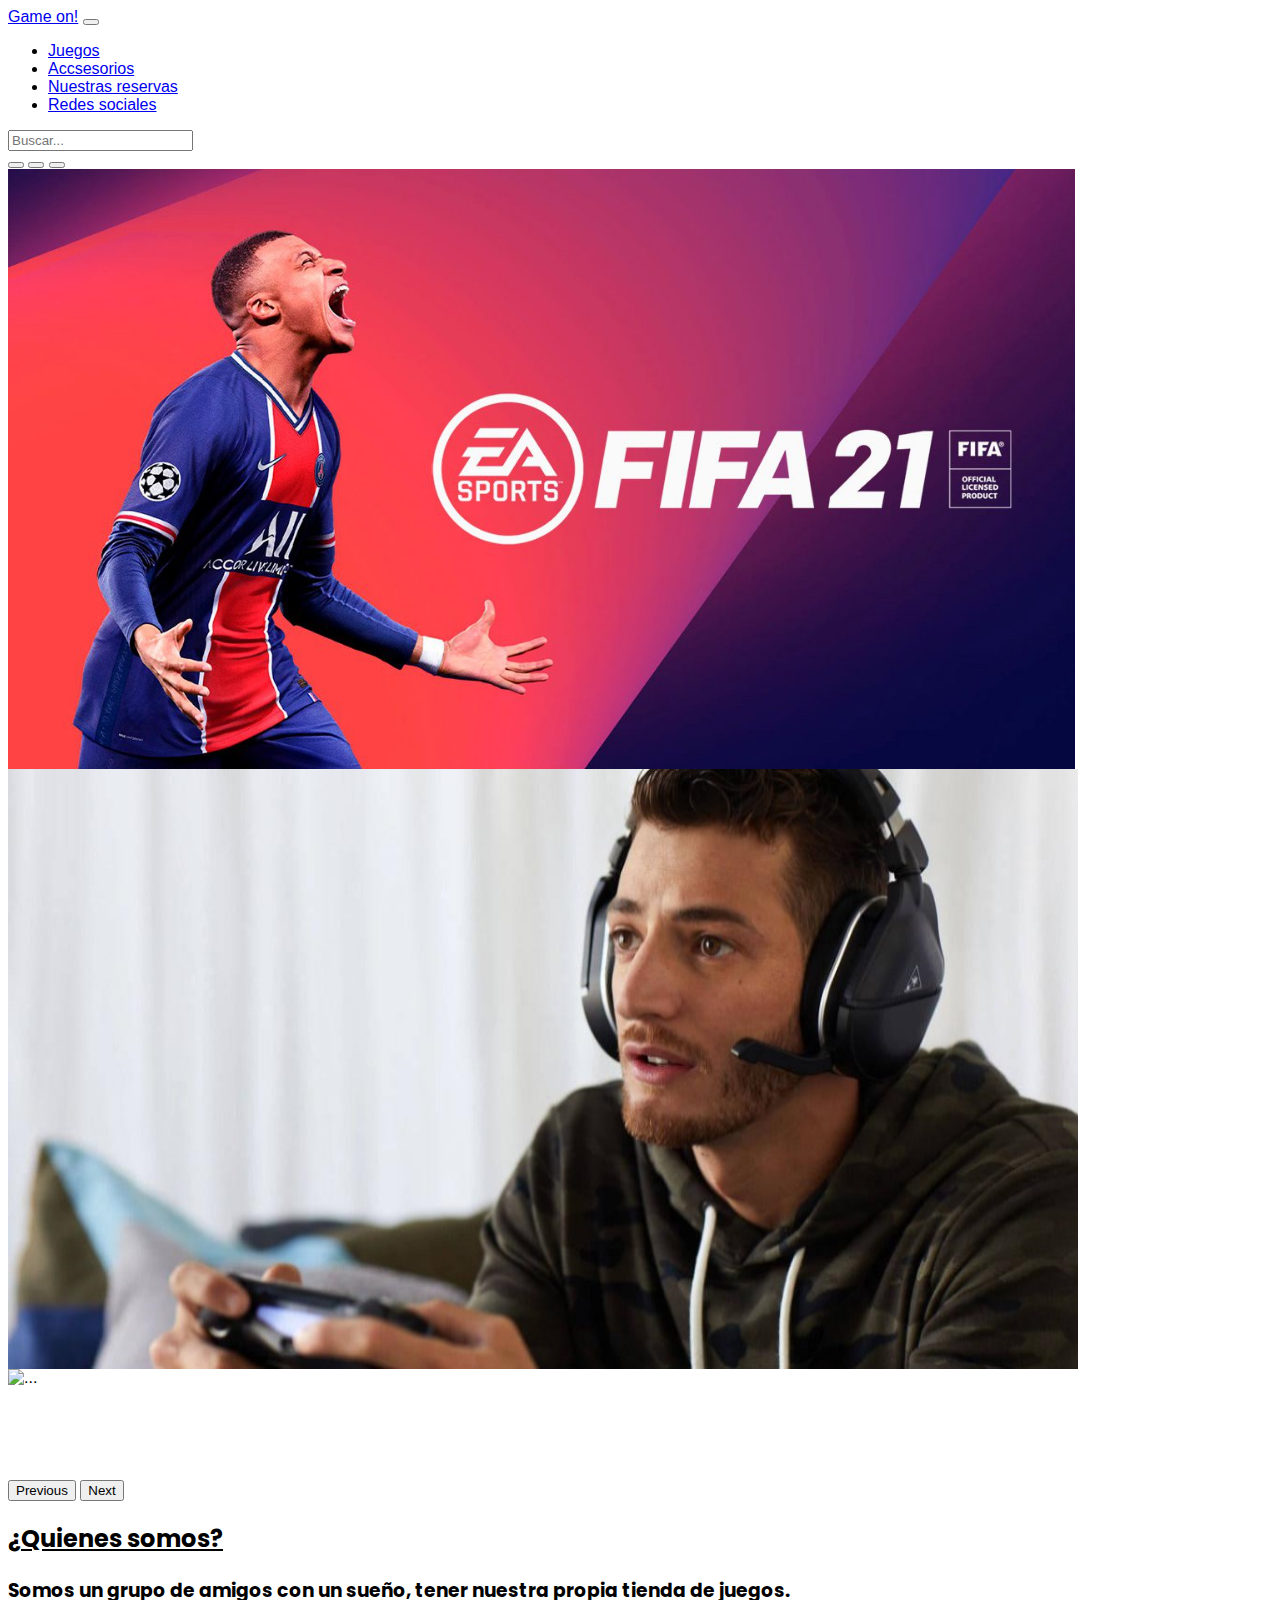
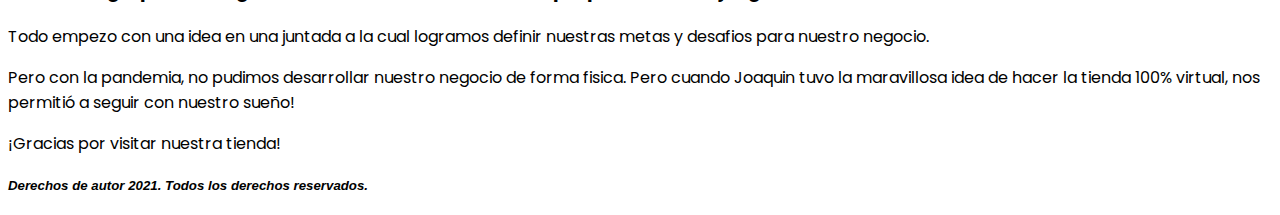
==== proyectofinal2/index.html @ 7edf454b "Add files via upload" ====
<!DOCTYPE html>
<html lang="en">

<head>
  <meta charset="UTF-8">
  <meta http-equiv="X-UA-Compatible" content="IE=edge">
  <meta name="viewport" content="width=device-width, initial-scale=1.0">
  <meta name="description"
    content="Bienvenido a GAME ON! Somos una tienda de videojuegos que ofrece diversion a todas las plataformas! Tambien ofrecemos accsesorios gamer para que tengas la ventaja en tus juegos favoritos!">
  <meta name="keywords"
    content="game on, GAME ON!, game on tienda videojuegos, juegos, juegos play, control play, juegos xbox, teclado gamer, aubriculares gamer, aubriculares turtle beach, videojuegos, ">

  <link href="https://cdn.jsdelivr.net/npm/bootstrap@5.1.0/dist/css/bootstrap.min.css" rel="stylesheet"
    integrity="sha384-KyZXEAg3QhqLMpG8r+8fhAXLRk2vvoC2f3B09zVXn8CA5QIVfZOJ3BCsw2P0p/We" crossorigin="anonymous">
  <script src="https://cdn.jsdelivr.net/npm/@popperjs/core@2.9.3/dist/umd/popper.min.js"
    integrity="sha384-eMNCOe7tC1doHpGoWe/6oMVemdAVTMs2xqW4mwXrXsW0L84Iytr2wi5v2QjrP/xp"
    crossorigin="anonymous"></script>
  <script src="https://cdn.jsdelivr.net/npm/bootstrap@5.1.0/dist/js/bootstrap.min.js"
    integrity="sha384-cn7l7gDp0eyniUwwAZgrzD06kc/tftFf19TOAs2zVinnD/C7E91j9yyk5//jjpt/"
    crossorigin="anonymous"></script>

  <link rel="stylesheet" href="StyleGO.css">
  <link rel="preconnect" href="https://fonts.googleapis.com">
  <link rel="preconnect" href="https://fonts.gstatic.com" crossorigin>
  <link href="https://fonts.googleapis.com/css2?family=Tourney&display=swap" rel="stylesheet">


  <link rel="preconnect" href="https://fonts.googleapis.com">
  <link rel="preconnect" href="https://fonts.gstatic.com" crossorigin>
  <link href="https://fonts.googleapis.com/css2?family=Londrina+Solid:wght@100&display=swap" rel="stylesheet">
  <link href="https://fonts.googleapis.com/css2?family=Poppins:ital,wght@1,300&display=swap" rel="stylesheet">
  <title>Game ON!</title>


</head>


</button>

<body>
<!-- Header -->


  <header>
    <nav class="navbar navbar-expand-lg navbar-dark bg-dark">
      <a class="navbar-brand" href="index.html">Game on!</a>
      <button class="navbar-toggler collapsed" type="button" data-toggle="collapse" data-target="#navbarColor01"
        aria-controls="navbarColor01" aria-expanded="false" aria-label="Toggle navigation">
        <span class="navbar-toggler-icon"></span>
      </button>
      <div class="collapse navbar-collapse" id="navbarColor01">
        <ul class="navbar-nav mr-auto">
          <li class="nav-item active">
            <a class="nav-link" href="Juegos.html">Juegos</a>
          </li>

          <li class="nav-item active">
            <a class="nav-link" href="Accsesorios.html">Accsesorios</a>
          </li>


          <li class="nav-item active">
            <a class="nav-link" href="Reservas.html">Nuestras reservas</a>
          </li>

          <li class="nav-item active">
            <a class="nav-link" href="errorScreen.html">Redes sociales</a>
          </li>
          </ul>
      </div>

      <form class="form-inline">
        <input class="form-control mr-sm-2" type="search" placeholder="Buscar..." aria-label="Search">
      </form>

    </nav>
  </header>





  <!-- Aqui empieza la seccion de novedades -->


  <div class="carousel">

    <div id="re_index-carousel">

      <div id="carouselIndex" class="carousel slide" data-bs-ride="carousel">

        <div class="carousel-indicators">

          <button type="button" data-bs-target="#carouselIndex" data-bs-slide-to="0" class="active" aria-current="true"aria-label="Slide 1"></button>
          <button type="button" data-bs-target="#carouselIndex" data-bs-slide-to="1" aria-label="Slide 2"></button>
          <button type="button" data-bs-target="#carouselIndex" data-bs-slide-to="2" aria-label="Slide 3"></button>

        </div>


        <div class="carousel-inner">
          <div class="carousel-item active">
            <img src="img/fifaportada.jpg" class="d-block w-100" alt="..." id="carouselImg">
            <div class="carousel-caption ">
              <h5>FIFA 21</h5>
              <p>Ya disponible!</p>
            </div>
          </div>


          <div class="carousel-item">
            <img src="img/Turtlebeach2.jpg" class="d-block w-100" alt="..." id="carouselImg">
            <div class="carousel-caption">
              <h5>Aubriculares Turtle Beach</h5>
              <p>Disfruta de un sonido envolvente!</p>
            </div>


          </div>
          <div class="carousel-item">
            <img src="img/battlefield 2.jpg" class="d-block w-100" alt="..." id="carouselImg">
            <div class="carousel-caption">
              <h5>Reservas</h5>
              <p>Echale un vistazo a nuestras reservas!</p>
            </div>


          </div>
        </div>


        <button class="carousel-control-prev" type="button" data-bs-target="#carouselIndex" data-bs-slide="prev">
          <span class="carousel-control-prev-icon" aria-hidden="true"></span>
          <span class="visually-hidden">Previous</span>
        </button>
        <button class="carousel-control-next" type="button" data-bs-target="#carouselIndex" data-bs-slide="next">
          <span class="carousel-control-next-icon" aria-hidden="true"></span>
          <span class="visually-hidden">Next</span>
        </button>


      </div>
    </div>
  </div>
  

  <!-- Aqui empieza la seccion de "Quienes somos" -->
  <section>

    <div class="quienesSomos">
      <h2 class="underline">¿Quienes somos?</h2>
      <h3>Somos un grupo de amigos con un sueño, tener nuestra propia tienda de juegos.</h3>
      <p>Todo empezo con una idea en una juntada a la cual logramos definir nuestras metas y desafios para nuestro
        negocio.</p>
      <p>Pero con la pandemia, no pudimos desarrollar nuestro negocio de forma fisica. Pero cuando Joaquin tuvo la
        maravillosa idea de hacer la tienda 100% virtual, nos permitió a seguir con nuestro sueño!</p>
      <p>¡Gracias por visitar nuestra tienda!</p>
    </div>

  </section>

  <!-- Footer -->

  <footer class="footer">
    <h5> Derechos de autor 2021. Todos los derechos reservados. </h5>
  </footer>

  </div>
  

  <script src="https://code.jquery.com/jquery-3.3.1.slim.min.js"
    integrity="sha384-q8i/X+965DzO0rT7abK41JStQIAqVgRVzpbzo5smXKp4YfRvH+8abtTE1Pi6jizo"
    crossorigin="anonymous"></script>
  <script src="https://cdnjs.cloudflare.com/ajax/libs/popper.js/1.14.6/umd/popper.min.js"
    integrity="sha384-wHAiFfRlMFy6i5SRaxvfOCifBUQy1xHdJ/yoi7FRNXMRBu5WHdZYu1hA6ZOblgut"
    crossorigin="anonymous"></script>
  <script src="https://stackpath.bootstrapcdn.com/bootstrap/4.2.1/js/bootstrap.min.js"
    integrity="sha384-B0UglyR+jN6CkvvICOB2joaf5I4l3gm9GU6Hc1og6Ls7i6U/mkkaduKaBhlAXv9k"
    crossorigin="anonymous"></script>
</body>


</html>
---- proyectofinal2/StyleGO.css ----
body {
  background-color: white;
  font-family: Arial, Helvetica, sans-serif; }

.title {
  font-family: 'Londrina Solid', cursive; }

.infoStock {
  font-family: 'Poppins', sans-serif; }

.underline {
  text-decoration: underline; }

.titlepage {
  padding: 50px 0px 15px 0px; }

.quienesSomos {
  font-family: 'Poppins', sans-serif; }

footer {
  font-style: italic; }

/* Seccion de productos(Juegos, accsesorios, reservas) con animaciones y sus valores decada bloque (o div hijo) */
.divHijo1 {
  padding: 15px 10px 15px 10px;
  margin: 5px 5px 5px 5px;
  border: 2px black solid;
  justify-content: center;
  display: flex;
  display: inline-block;
  background-color: white;
  width: 250px;
  height: 370px;
  text-align: center;
  font-family: "Roboto Condensed", sans-serif; }

.divHijo1:hover {
  width: 290px;
  transition: all 2s; }

.divHijo2 {
  padding: 15px 10px 15px 10px;
  margin: 5px 5px 5px 5px;
  justify-content: center;
  display: flex;
  display: inline-block;
  height: 370px;
  width: 250px;
  border: black 2px solid;
  background-color: white;
  text-align: center;
  font-family: "Roboto Condensed", sans-serif; }

.divHijo2:hover {
  width: 290px;
  transition: all 2s; }

.divHijo3 {
  padding: 15px 10px 15px 10px;
  margin: 5px 5px 5px 5px;
  justify-content: center;
  display: flex;
  display: inline-block;
  width: 250px;
  height: 370px;
  border: black 2px solid;
  background-color: white;
  text-align: center;
  font-family: "Roboto Condensed", sans-serif; }

.divHijo3:hover {
  width: 290px;
  transition: all 2s;
  text-align: center; }

.divHijo4 {
  padding: 15px 10px 15px 10px;
  margin: 5px 5px 5px 5px;
  justify-content: center;
  display: flex;
  display: inline-block;
  height: 370px;
  width: 250px;
  border: black 2px solid;
  background-color: white;
  text-align: center;
  font-family: "Roboto Condensed", sans-serif; }

.divHijo4:hover {
  width: 290px;
  transition: all 2s; }

.img {
  padding: 5px 5px 5px 5px; }

/* Padres de Juegos, accsesorios y reservas */
.padreJuegos {
  display: flex;
  flex-flow: row wrap; }

.padreAccsesorios {
  display: flex;
  flex-flow: row wrap; }

.padreReservas {
  display: flex;
  flex-flow: row wrap; }

.carousel-item {
  max-height: 600px; }

#carouselImg {
  max-height: 600px; }

.carousel-caption {
  color: white; }

.algoSalioMal {
  font-family: 'Poppins', sans-serif; }

.solucionando {
  font-family: 'Poppins', sans-serif; }

.datoInteresante {
  color: grey; }

.title2 {
  font-family: 'Ubuntu', sans-serif; }

.form-control {
  font-family: 'Noto Sans', sans-serif; }

.iniciarSesion {
  padding: 50px 400px 50px 400px; }

@media screen and (max-width: 320px) {
  .padreJuegos {
    margin: 0px 0px 0px 25px; }
  .padreAccsesorios {
    margin: 0px 0px 0px 25px; }
  .padreReservas {
    margin: 0px 0px 0px 25px; } }

@media screen and (min-width: 375px) and (max-width: 480px) {
  .padreJuegos {
    margin: 0px 0px 0px 70px; }
  .padreAccsesorios {
    margin: 0px 0px 0px 70px; }
  .padreReservas {
    margin: 0px 0px 0px 70px; } }

@media screen and (min-width: 481px) and (max-width: 768px) {
  .padreJuegos {
    margin: 0px 0px 0px 110px; }
  .padreReservas {
    margin: 0px 0px 0px 110px; }
  .padreAccsesorios {
    margin: 0px 0px 0px 110px; } }

@media (min-width: 769px), (max-width: 1024 px) {
  .padreJuegos {
    margin: 0px 6px 0px 110px; }
  .padreAccsesorios {
    margin: 0px 6px 0px 110px; }
  .padreReservas {
    margin: 0px 6px 0px 110px; } }

@media screen and (max-width: 480px) {
  .iniciarSesion {
    padding: 50px 25px 50px 25px; } }

@media screen and (min-width: 481px) and (max-width: 768px) {
  .iniciarSesion {
    padding: 50px 200px 50px 200px; } }

@media (min-width: 769px), (max-width: 1024 px) {
  .iniciarSesion {
    padding: 50px 350px 50px 350px; } }

@media (min-width: 1025px), (max-width: 1200 px) {
  .iniciarSesion {
    padding: 50px 450px 50px 450px; } }

@media screen and (max-width: 480px) {
  .errorScreen {
    padding: 250px 0px 250px 0px; } }

@media screen and (min-width: 481px) and (max-width: 991px) {
  .errorScreen {
    padding: 250px 50px 250px 50px; } }

@media screen and (min-width: 992px) and (max-width: 1380px) {
  .errorScreen {
    padding: 250px 350px 250px 350px; } }
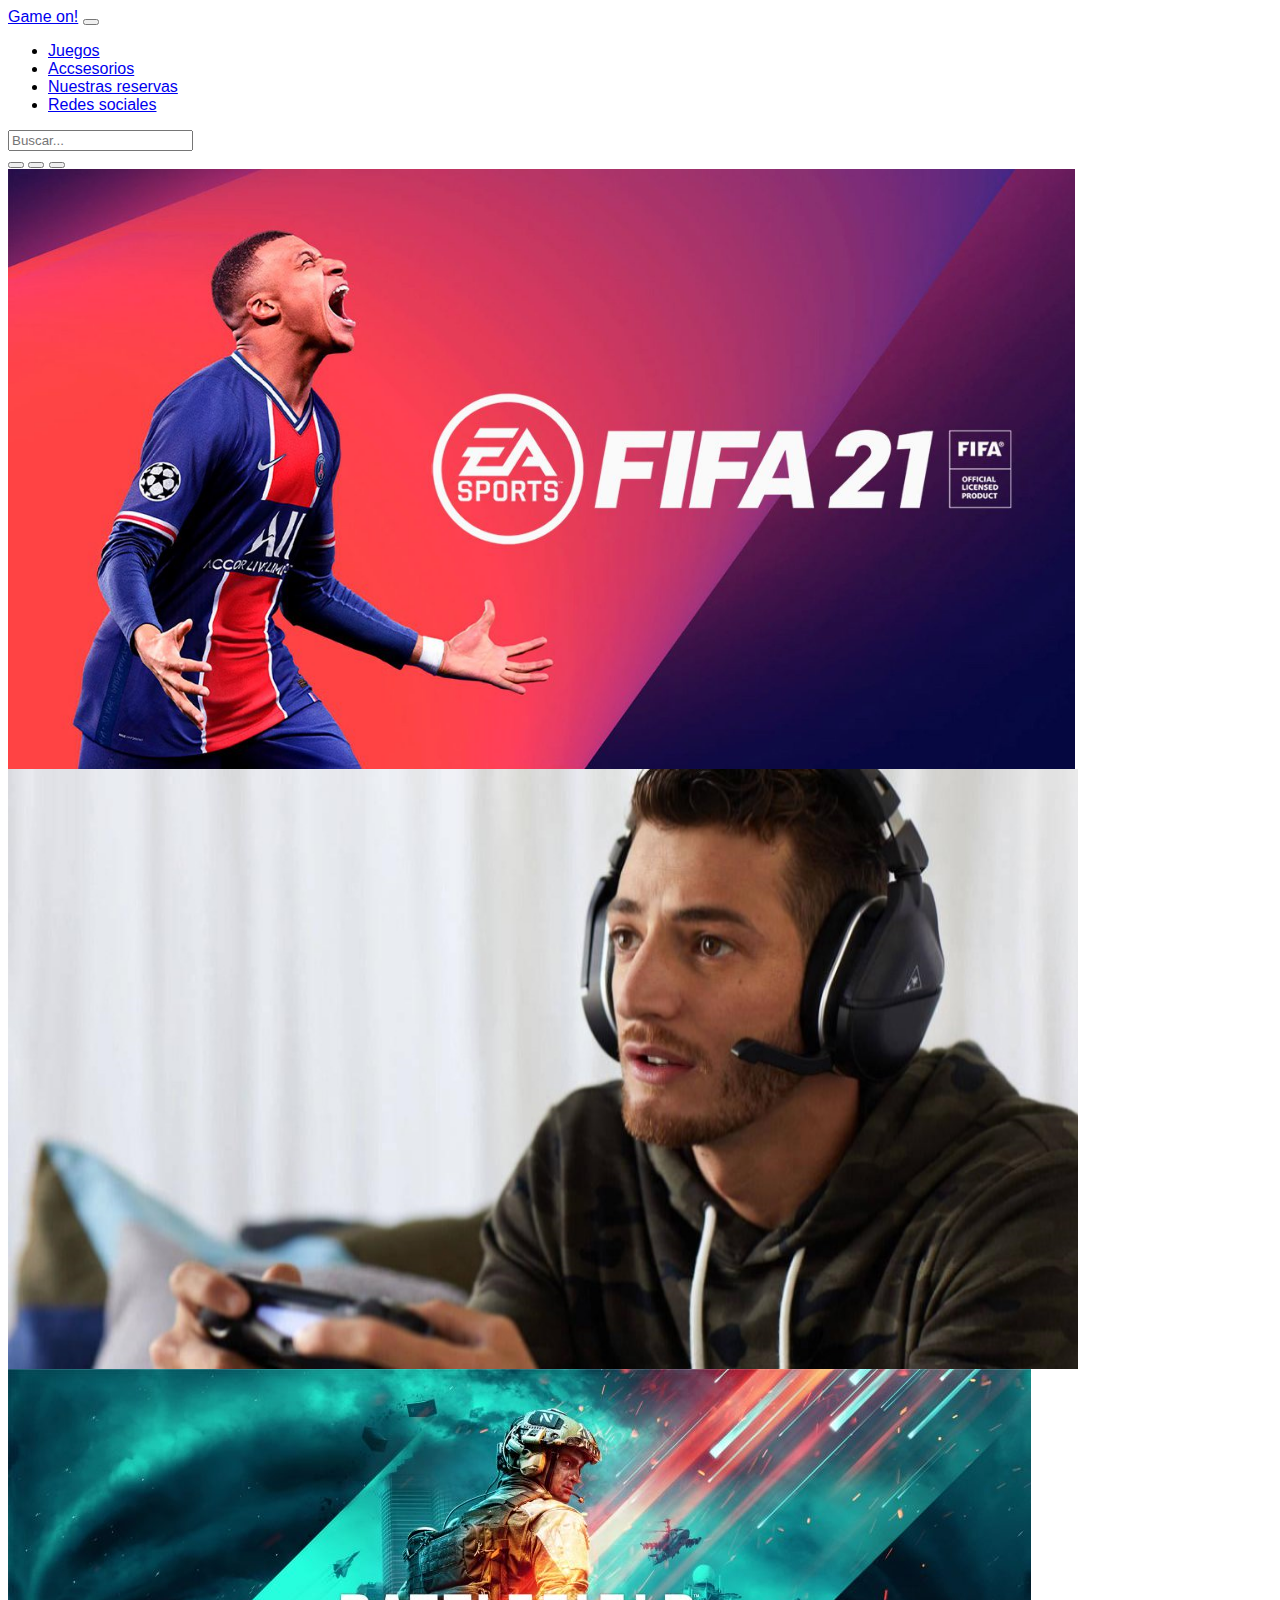
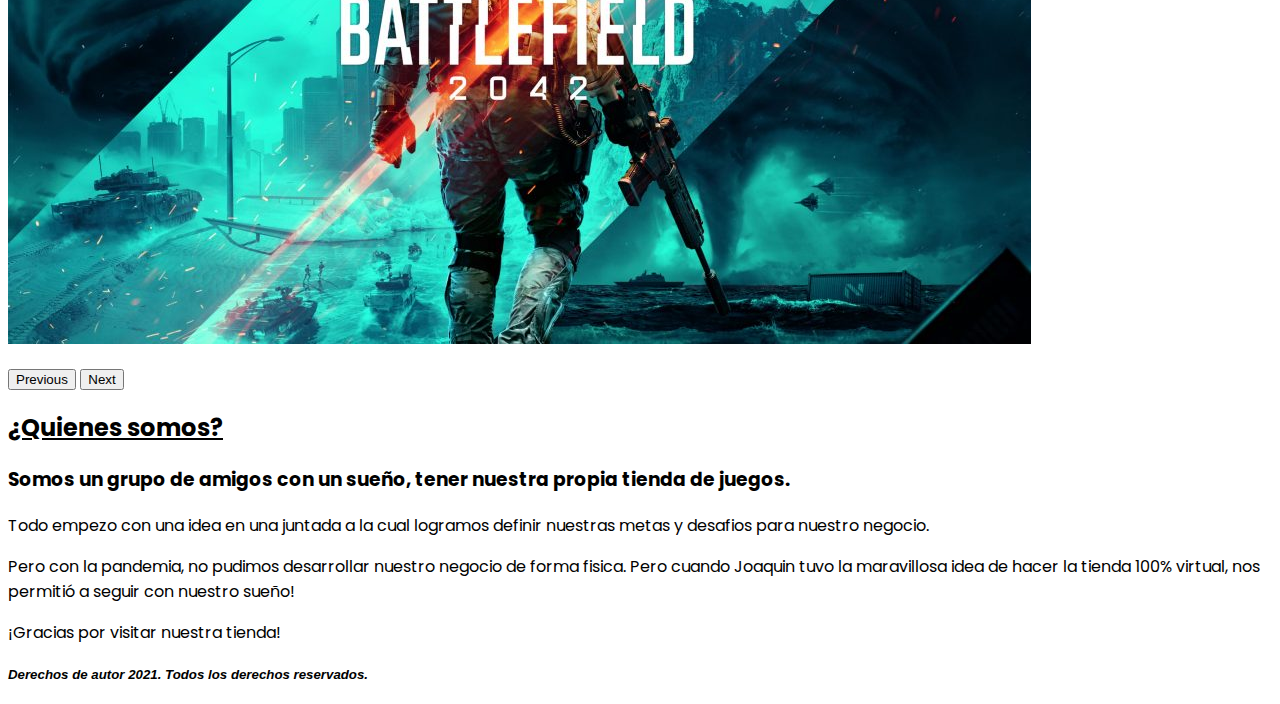
==== commit 68503637: "Update index.html" ====
--- a/proyectofinal2/index.html
+++ b/proyectofinal2/index.html
@@ -118,7 +118,7 @@
 
           </div>
           <div class="carousel-item">
-            <img src="img/battlefield 2.jpg" class="d-block w-100" alt="..." id="carouselImg">
+            <img src="img/battlefield2.jpg" class="d-block w-100" alt="..." id="carouselImg">
             <div class="carousel-caption">
               <h5>Reservas</h5>
               <p>Echale un vistazo a nuestras reservas!</p>
@@ -180,4 +180,4 @@
 </body>
 
 
-</html>+</html>
